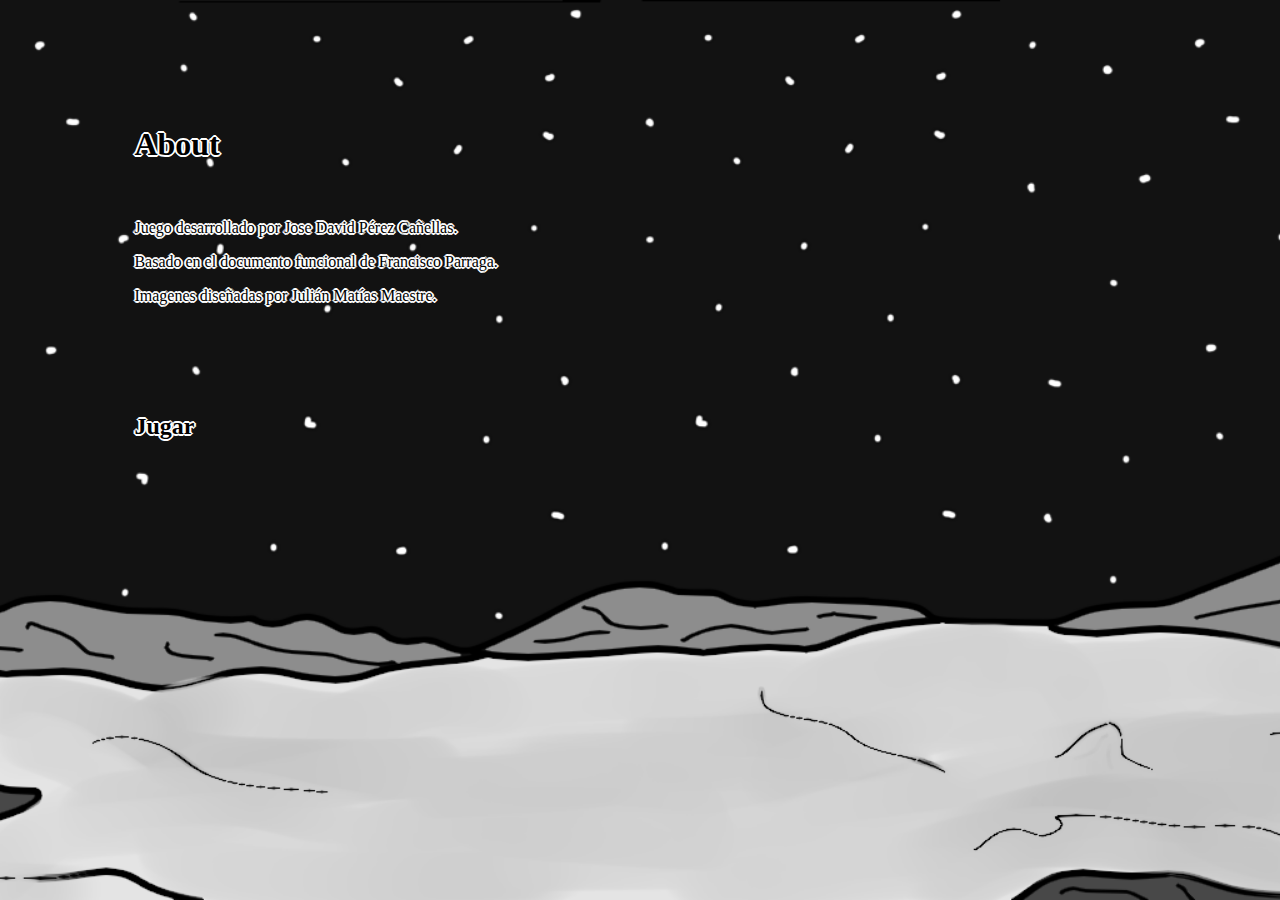
==== Lunar Lander/about.html @ 20197ac1 "Add files via upload" ====
<!DOCTYPE html>
<html>
<head>
	<title>Lunar Lander - About</title>
	<meta charset="UTF-8">
	<link rel="stylesheet" type="text/css" href="theme.css">
</head>
<body>
	<div id="divAbout">
		<h1>About</h1>
		<br>
		<p>Juego desarrollado por Jose David Pérez Cañellas.</p>
		<p>Basado en el documento funcional de Francisco Parraga.</p>
		<p>Imagenes diseñadas por Julián Matías Maestre.</p>
		<br>
		<br>
		<br>
		<br>
		<a href="index.html"><h2>Jugar</h2></a>
	</div>
</body>
</html>
---- Lunar Lander/theme.css ----
/* Define la imagen de fondo */
html {
	background: url("img/fondo.png") no-repeat center center fixed; 
    -webkit-background-size: cover;
    -moz-background-size: cover;
    -o-background-size: cover;
    background-size: cover;
}

/* Añade borde blanco al texto y texto de color negro */
p, h1, h2 {
	color: black;
    text-shadow:
        2px 0 0 #fff,
        -2px 0 0 #fff,
        0 2px 0 #fff,
        0 -2px 0 #fff,
        1px 1px #fff,
        -1px -1px 0 #fff,
        1px -1px 0 #fff,
        -1px 1px 0 #fff;
}

/* Quita el estilo de tipo a la lista */
ul {
    list-style-type: none;
}

/* Quita la decoracion de los links */
a {
	text-decoration: none;
}

/* Divide la pantalla en 3 franjas verticales del mismo tamaño */
.division {
	display: inline-block;
	width: 33.33%;
	height: 100%;
	float: left;
}

/* Define el tamaño del div de la imagen y lo centra */
#cohete {
	margin: 0 auto;
	height: 20%;
	width: 15%;
}

/* La imagen ocupa el 100% del ancho y alto dentro del div */
#cohete img {
	height: 100%;
	width: 100%;
}

/* Alinea la lista de opciones a la derecha */
#opciones {
	text-align: right;
}

p:lang(en), h1:lang(en) {
	display: none;
}

/* CSS Desktop */
@media only screen and (min-width: 800px){

	/* Estilos del index.html */

	/* Margen del texto 'INFO' */
	#info {
		margin-left: 10%;
	}

	/* Despliega los elementos de la lista */
	#opciones:hover #about, #opciones:hover #instruction{
		display: block;
	}

	/* Elemento de la lista ABOUT, oculto por defecto */
	#about {
		display: none;
	}

	/* Elemento de la lista INSTRUCCIONES, oculto por defecto */
	#instruction {
		display: none;
	}

	/* Estilos del about.html */

	/* Capa del 80% del body y alinear la capa en el centro de la pantalla*/
	#divAbout {
		margin: 0 auto;
		margin-top: 10%;
		height: 80%;
		width: 80%;
	}

	/* Estilos del instruction.html */

	/* Centrar contenido */
	.instCentrar {
		text-align: center;
	}

	/* Centra la lista en la pantalla */
	.instList {
		text-align: center;
		overflow: hidden;
	}

	/* Capa del 80% del ancho de la pantalla centrada */
	.divInstruction {
		text-align: center;
		margin: 0 auto;
		width: 80%;
	}

}

/* CSS Mobile */
@media only screen and (max-width: 800px){

	/* Estilos del index.html */

	/* Margen del texto 'INFO' */
	#info {
		margin-left: 20%;
	}

	/* Estilos del about.html */

	/* Capa que ocupa todo el body y centrar el texto */
	#divAbout {
		text-align: center;
		height: 100%;
		width: 100%;
	}

	/* Estilos del instruction.html */

	/* Centrar contenido */
	.instCentrar {
		text-align: center;
	}

	/* Centra la lista en la pantalla */
	.instList {
		overflow: hidden;	
	}

	.instList ul{
		text-align: center;
	}

	/* Separa los elementos y los alinea en una misma linea */
	.instList li{
		display: inline-block;
		padding: 10px 10px;
	}

	/* Capa del 80% del ancho de la pantalla centrada */
	.divInstruction {
		text-align: center;
		margin: 0 auto;
		width: 80%;
	}

}
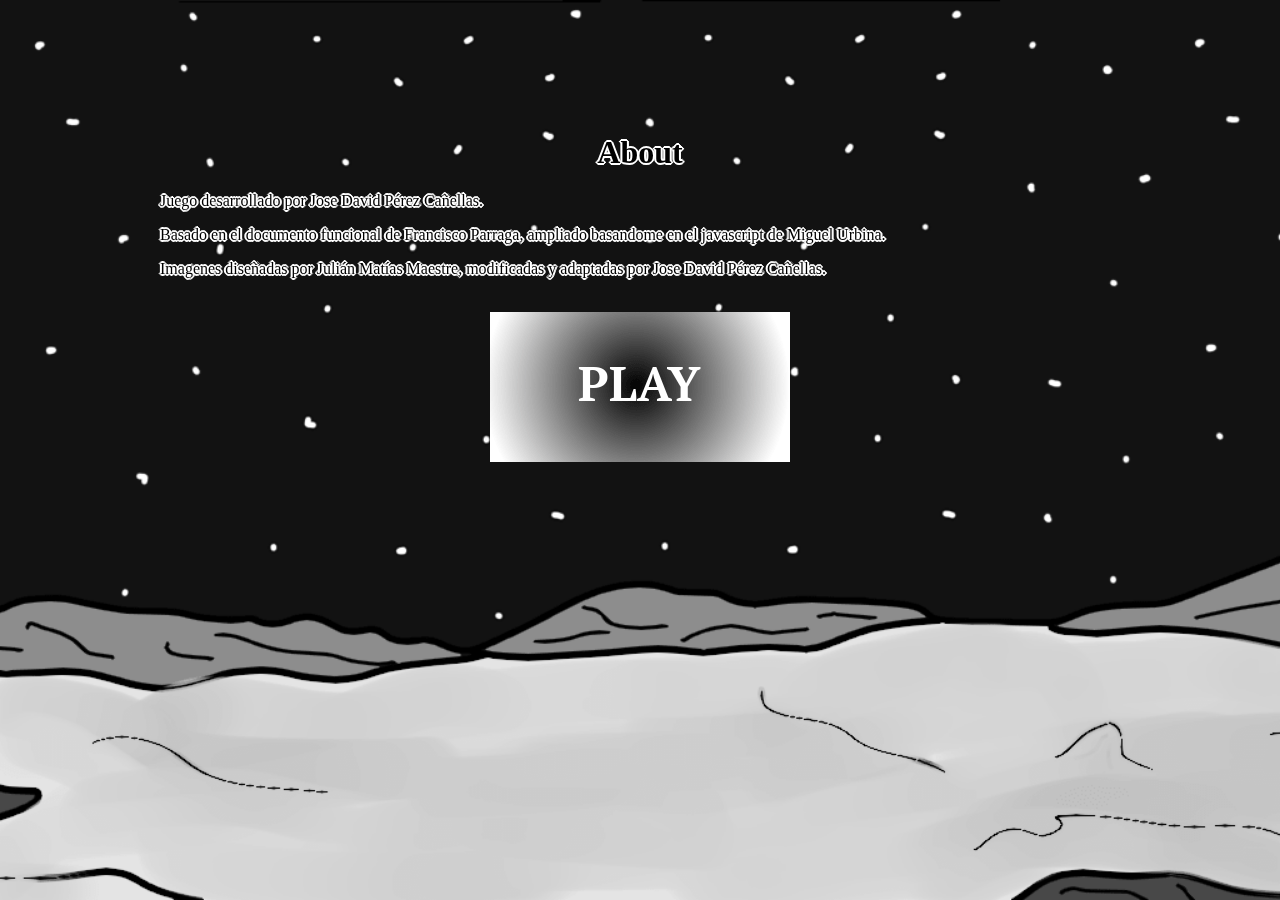
==== commit c6c37554: "Lunar Lander con .js incluido" ====
--- a/Lunar Lander/about.html
+++ b/Lunar Lander/about.html
@@ -1,22 +1,22 @@
-<!DOCTYPE html>
-<html>
-<head>
-	<title>Lunar Lander - About</title>
-	<meta charset="UTF-8">
-	<link rel="stylesheet" type="text/css" href="theme.css">
-</head>
-<body>
-	<div id="divAbout">
-		<h1>About</h1>
-		<br>
-		<p>Juego desarrollado por Jose David Pérez Cañellas.</p>
-		<p>Basado en el documento funcional de Francisco Parraga.</p>
-		<p>Imagenes diseñadas por Julián Matías Maestre.</p>
-		<br>
-		<br>
-		<br>
-		<br>
-		<a href="index.html"><h2>Jugar</h2></a>
-	</div>
-</body>
-</html>+<!DOCTYPE html>
+<html>
+    <head>
+        <title>Lunar Lander - About</title>
+        <meta charset="UTF-8">
+        <meta name="viewport" content="width=device-width, initial-scale=1.0">
+        <link rel="stylesheet" media="screen and (min-width: 961px)" href="css/d.css">
+        <link rel="stylesheet" media="screen and (max-width: 960px)" href="css/m.css">
+    </head>
+    <body>
+        <div class="f">
+            <h1>About</h1>
+            <p>Juego desarrollado por Jose David Pérez Cañellas.</p>
+            <p>Basado en el documento funcional de Francisco Parraga, ampliado basandome en el javascript de Miguel Urbina.</p>
+            <p>Imagenes diseñadas por Julián Matías Maestre, modificadas y adaptadas por Jose David Pérez Cañellas.</p>
+            <br>
+            <div>
+                <a href="index.html"><img src="img/play2.png" alt="img play"></a>
+            </div>
+        </div>
+    </body>
+</html>
--- a/Lunar Lander/css/d.css
+++ b/Lunar Lander/css/d.css
@@ -0,0 +1,112 @@
+html { 
+    background: url(../img/fondo.png) no-repeat center center fixed; 
+    -webkit-background-size: cover;
+    -moz-background-size: cover;
+    -o-background-size: cover;
+    background-size: cover;
+}
+
+li{
+    list-style-type: none;
+}
+
+p, h1{
+    color: black;
+    text-shadow:
+        2px 0 0 #fff,
+        -2px 0 0 #fff,
+        0 2px 0 #fff,
+        0 -2px 0 #fff,
+        1px 1px #fff,
+        -1px -1px 0 #fff,
+        1px -1px 0 #fff,
+        -1px 1px 0 #fff;
+}
+
+.a, .b, .c{
+    display: inline-block;
+    width: 33.33%;
+    height: 100%;
+    float: left;
+}
+
+.c{
+    text-align: right;
+    display: block !important;
+}
+
+.c ul{
+    position: fixed;
+    top: 1%;
+    right: 3%;
+}
+
+.d{
+    display: none;
+    opacity: 0.9;
+    text-align: center;
+    border-radius: 25px;
+    background-color: white;
+    height: 50%;
+    width: 50%;
+    position: fixed;
+    bottom: 25%;
+    left: 25%;
+    z-index: 1;
+}
+
+/* Posiciona y redimensiona la capa de la nave */
+#nave{
+    text-align: center;
+    position: fixed;
+    top: 10%;
+    width: 100%;
+    height: 20%;
+}
+
+#nave img{
+    height: 100%;
+}
+
+/* Se ocultan los elementos del movil */
+#hidem, #showm{
+    display: none;
+}
+
+.win, .lose{
+    display: none;
+    text-shadow:
+        2px 0 0 #fff,
+        -2px 0 0 #fff,
+        0 2px 0 #fff,
+        0 -2px 0 #fff,
+        1px 1px #fff,
+        -1px -1px 0 #fff,
+        1px -1px 0 #fff,
+        -1px 1px 0 #fff;
+}
+
+.e, .f{
+    position: fixed;
+    height: 75%;
+    width: 75%;
+    top: 12.5%;
+    left: 12.5%;
+}
+
+.e h1, .e div, .f h1, .f div{
+    text-align: center;
+}
+
+a:hover, a:link, a:visited, a:active{
+    text-shadow:
+        2px 0 0 #fff,
+        -2px 0 0 #fff,
+        0 2px 0 #fff,
+        0 -2px 0 #fff,
+        1px 1px #fff,
+        -1px -1px 0 #fff,
+        1px -1px 0 #fff,
+        -1px 1px 0 #fff;
+    text-decoration: none;
+}
--- a/Lunar Lander/css/m.css
+++ b/Lunar Lander/css/m.css
@@ -0,0 +1,154 @@
+html { 
+    background: url(../img/fondo.png) no-repeat center center fixed; 
+    -webkit-background-size: cover;
+    -moz-background-size: cover;
+    -o-background-size: cover;
+    background-size: cover;
+}
+
+li{
+    list-style-type: none;
+}
+
+a{
+    font-size: 200%;
+    text-decoration: none;
+}
+
+p, h1, a{
+    color: black;
+    text-shadow:
+        2px 0 0 #fff,
+        -2px 0 0 #fff,
+        0 2px 0 #fff,
+        0 -2px 0 #fff,
+        1px 1px #fff,
+        -1px -1px 0 #fff,
+        1px -1px 0 #fff,
+        -1px 1px 0 #fff;
+}
+
+.a{
+    width: 100%;
+    height: 90%;
+    overflow: hidden;
+    position: fixed;
+    top: 0px;
+}
+
+.b{
+    width: 100%;
+    height: 100%;
+    overflow: hidden;
+}
+
+.c{
+    background: url(../img/fondo.png) no-repeat center center fixed; 
+    -webkit-background-size: cover;
+    -moz-background-size: cover;
+    -o-background-size: cover;
+    background-size: cover;
+    position: fixed;
+    top: 0px;
+    bottom: 0px;
+    left: 0px;
+    right: 0px;
+    display: none;
+    z-index: 1;
+}
+
+.a p{
+    font-size: 175%;
+}
+
+.c p{
+    font-size: 250%;
+}
+
+.d{
+    display: none;
+    background: url(../img/fondo.png) no-repeat center center fixed; 
+    -webkit-background-size: cover;
+    -moz-background-size: cover;
+    -o-background-size: cover;
+    background-size: cover;
+    text-align: center;
+    height: 100%;
+    width: 100%;
+    bottom: 0;
+    left: 0%;
+    position: fixed;
+    z-index: 2;
+}
+
+#hideopt{
+    display: none;
+}
+
+.d h1{
+    margin-top: 50%;
+}
+
+.d img{
+    opacity: 0.9;
+}
+
+h1, h2{
+    font-size: 250%;
+}
+
+/* Posiciona y redimensiona la capa de la nave */
+#nave{
+    /*text-align: center;*/
+    position: fixed;
+    top: 10%;
+    left: 65%;
+    width: 100%;
+    height: 20%;
+    z-index: 1;
+}
+
+#nave img{
+    height: 100%;
+}
+
+#hidem, #showm{
+    float: right;
+    position: fixed;
+    top: 3%;
+    right: 5%;
+}
+
+
+.win, .lose{
+    display: none;
+    text-shadow:
+        2px 0 0 #fff,
+        -2px 0 0 #fff,
+        0 2px 0 #fff,
+        0 -2px 0 #fff,
+        1px 1px #fff,
+        -1px -1px 0 #fff,
+        1px -1px 0 #fff,
+        -1px 1px 0 #fff;
+}
+
+.e{
+    height: 100%;
+    width: 100%;
+    text-align: center;
+}
+
+.e p{
+    font-size: 150%;
+}
+
+.f{
+    height: 100%;
+    width: 100%;
+    text-align: center;
+}
+
+.f p{
+    font-size: 150%;
+}